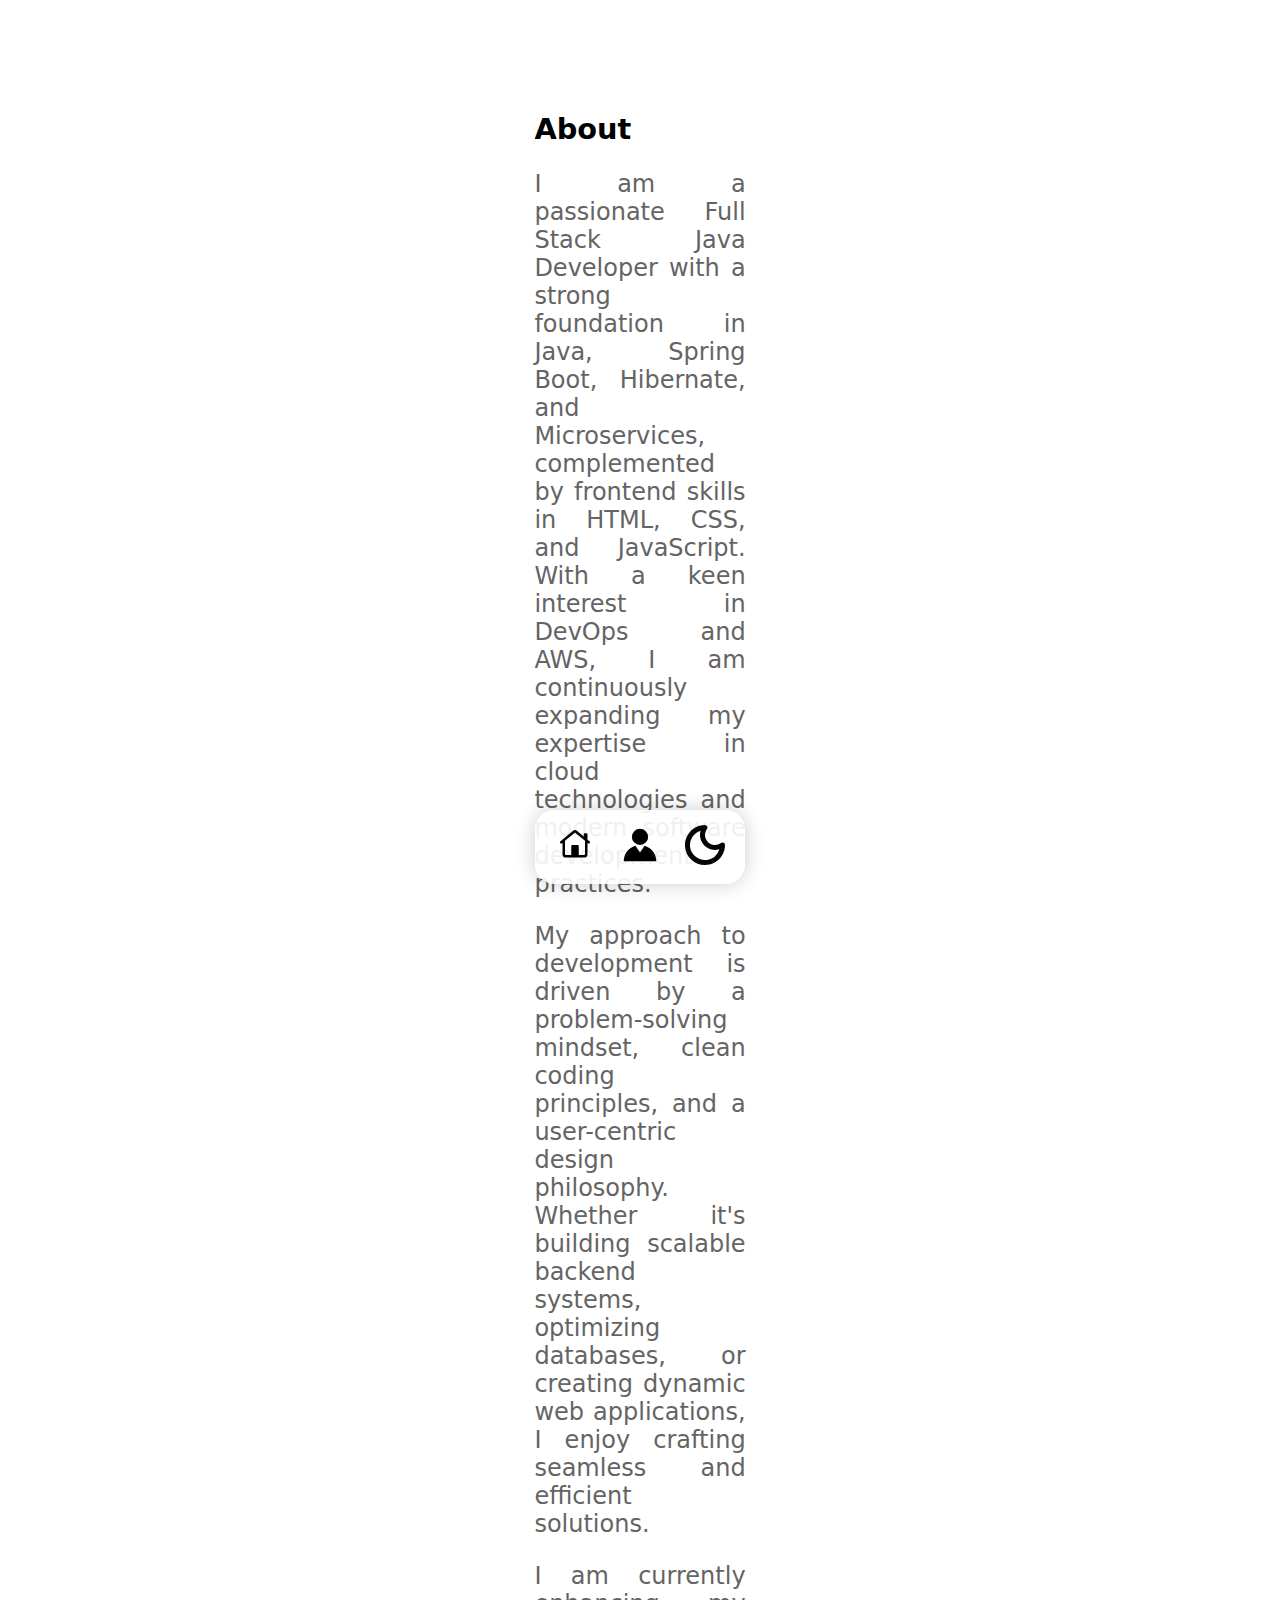
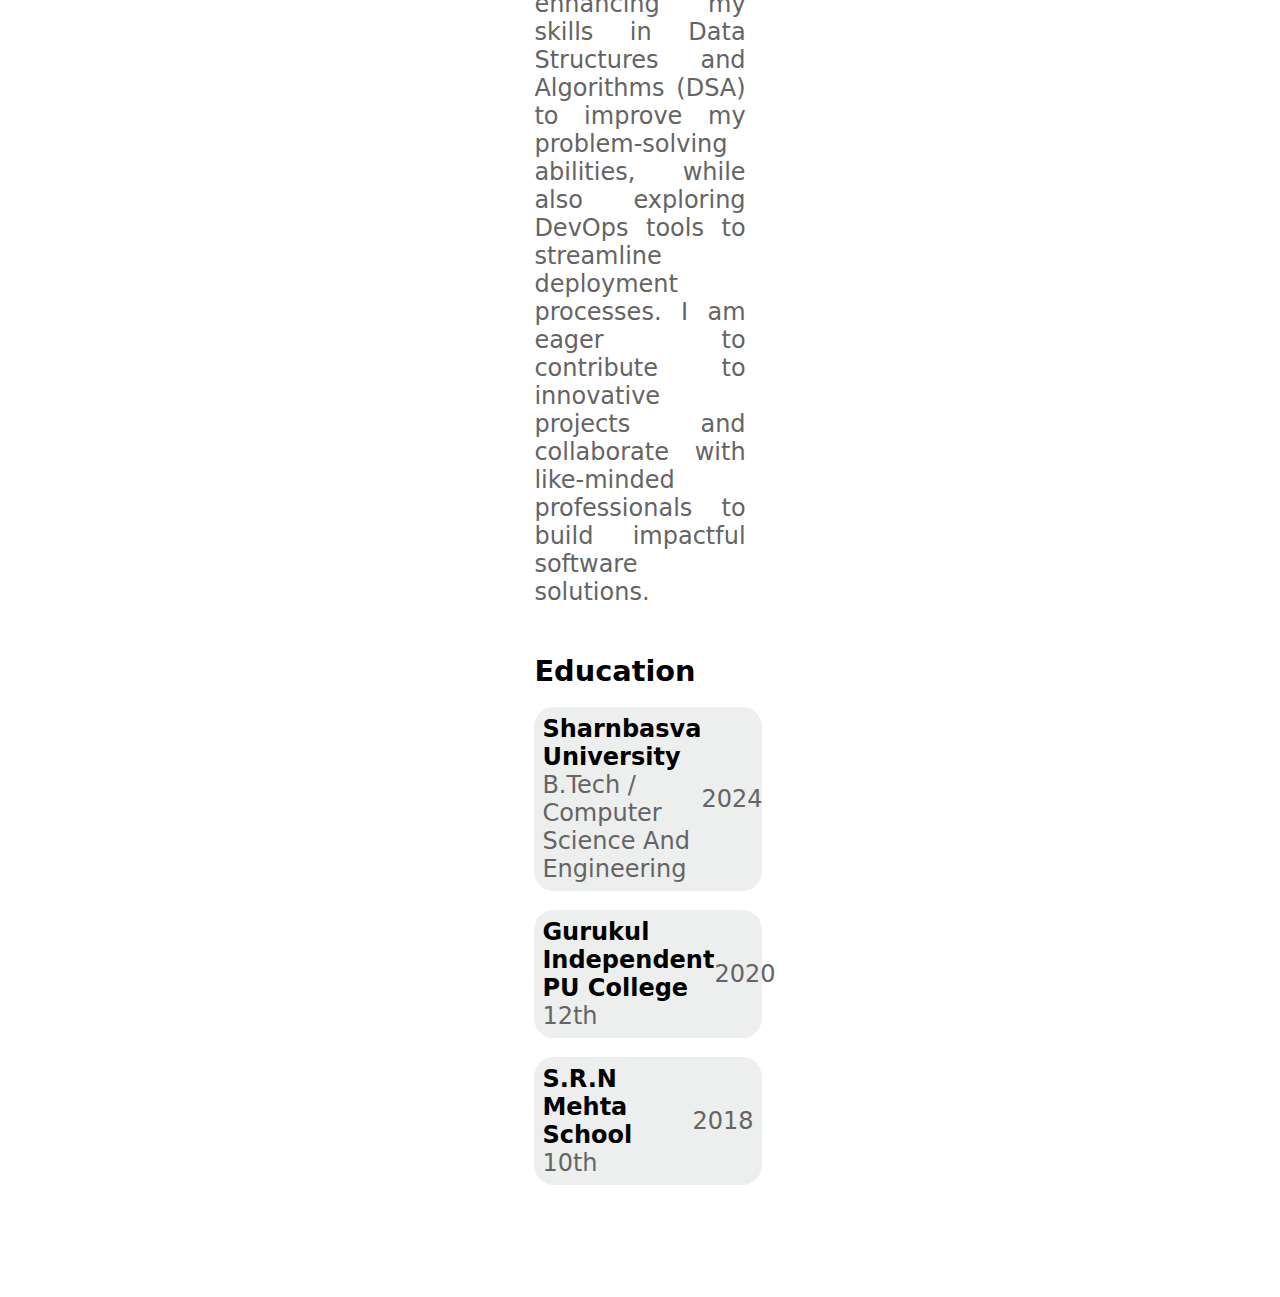
==== about.html @ 59294a97 "Seperateed the about section" ====
<!DOCTYPE html>
<html lang="en">
<head>
    <meta charset="UTF-8">
    <meta name="viewport" content="width=device-width, initial-scale=1.0">
    <title>About</title>
    <style>
        /*---------Body--------*/
    .body {
        margin: 7rem 25rem;
        font-family: ui-sans-serif, system-ui, sans-serif;
        padding: 0 10%;
        animation: blurIn 1s ease-out forwards;
    
    }

    @keyframes blurIn {
        from { filter: blur(10px); opacity: 0; }
        to { filter: blur(0); opacity: 1; }
    }

        /*-----------About--------------*/
        .about h1, .skillssection h1, .educationmain h1, .project h1, .contact h1 {
        font-size: 1.8rem;
        margin-top: 3rem;
        }
        .about p { text-align: justify; font-size: 150%; color: #656464; }

        /*-----------Education--------------*/
.educationdetails {
    display: flex;
    width: 100%;
    font-size: 1.5rem;
    background: #edefeefb;
    border-radius: 20px;
    color: #656464;
    padding: 0.5rem;
    transition: box-shadow 0.9s ease;
    align-items: center; /* Ensures vertical alignment */
    justify-content: space-between; /* Pushes content to opposite sides */
}
.educationdetails b {
    color: black; /* Ensures bold text is black */
}

.educationdetails:hover { box-shadow: 5px 10px 20px; cursor: pointer; }


        /*-----------Social--------------*/

.social {
    position: fixed;  /* Keeps it in the same place on the screen */
    bottom: 1rem; /* Adjust as needed to position it in the middle */
    left: 50%;
    transform: translateX(-50%);
    background-color: rgba(255, 255, 255, 0.9); /* Slight transparency */
    box-shadow: 0px 0px 20px rgba(0, 0, 0, 0.2);
    border-radius: 20px;
    padding: 10px 15px;
    display: flex;
    align-items: center;
    justify-content: center;
    gap: 15px;
    width: fit-content;
    z-index: 1000; /* Ensures it stays on top */
}

.social img {
    height: 40px;
    width: 40px;
    padding: 5px;
    transition: transform 0.3s ease-in-out;
}

.social img:hover {
    transform: scale(1.2);
}

.icon-container {
    position: relative;
    display: inline-block;
    text-align: center;
}

.tooltip {
    position: absolute;
    bottom: 120%; /* Moves text above the icon */
    left: 50%;
    transform: translateX(-50%);
    background-color: black;
    color: white;
    padding: 5px 10px;
    border-radius: 5px;
    font-size: 12px;
    white-space: nowrap;
    opacity: 0;
    transition: opacity 0.3s ease-in-out;
    pointer-events: none;
}

.icon-container:hover .tooltip {
    opacity: 1;
}
    </style>

</head>
<body>
    <main class="body">
        <!------------About Section-------------->
    <section class="about">
        <h1>About</h1>
        <p>I am a passionate Full Stack Java Developer with a strong foundation in Java, Spring Boot, Hibernate, and Microservices, complemented 
            by frontend skills in HTML, CSS, and JavaScript. With a keen interest in DevOps and AWS, I am continuously expanding my expertise in 
            cloud technologies and modern software development practices. 
        </p>
        <p>
            My approach to development is driven by a problem-solving mindset, clean coding principles, and a user-centric design philosophy. 
            Whether it's building scalable backend systems, optimizing databases, or creating dynamic web applications, I enjoy crafting seamless 
            and efficient solutions.
        </p>
        <p>
            I am currently enhancing my skills in Data Structures and Algorithms (DSA) to improve my problem-solving abilities, while also 
            exploring DevOps tools to streamline deployment processes. I am eager to contribute to innovative projects and collaborate with 
            like-minded professionals to build impactful software solutions.
        </p>
    </section>

 <!------------Education Section-------------->
 <section class="educationmain">
    <h1>Education</h1>
    <div class="educationdetails">
        <div><b>Sharnbasva University</b> <br> B.Tech / Computer Science And Engineering</div>
        <p>2024</p>
    </div><br>
    <div class="educationdetails">
        <div><b>Gurukul Independent PU College</b> <br> 12th</div>
        <p>2020</p>
    </div><br>
    <div class="educationdetails">
        <div><b>S.R.N Mehta School</b> <br> 10th</div>
        <p>2018</p>
    </div>
</section>

</main>

<!------------Social Section-------------->

<div class="social">
    <div class="icon-container"><a href="index.html"><div class="tooltip">Home</div><span><img src="Images/home.svg" alt="Home"></span></a></div>
    <div class="icon-container"><a href="about.html"><div class="tooltip">About</div><span><img src="Images/avatar.svg" alt="Home"></span></a></div>
    <div class="icon-container"><a href="#"><span><img src="Images/moon.svg" alt="Dark Mode"></span></a></div>

</div>

</body>
</html>
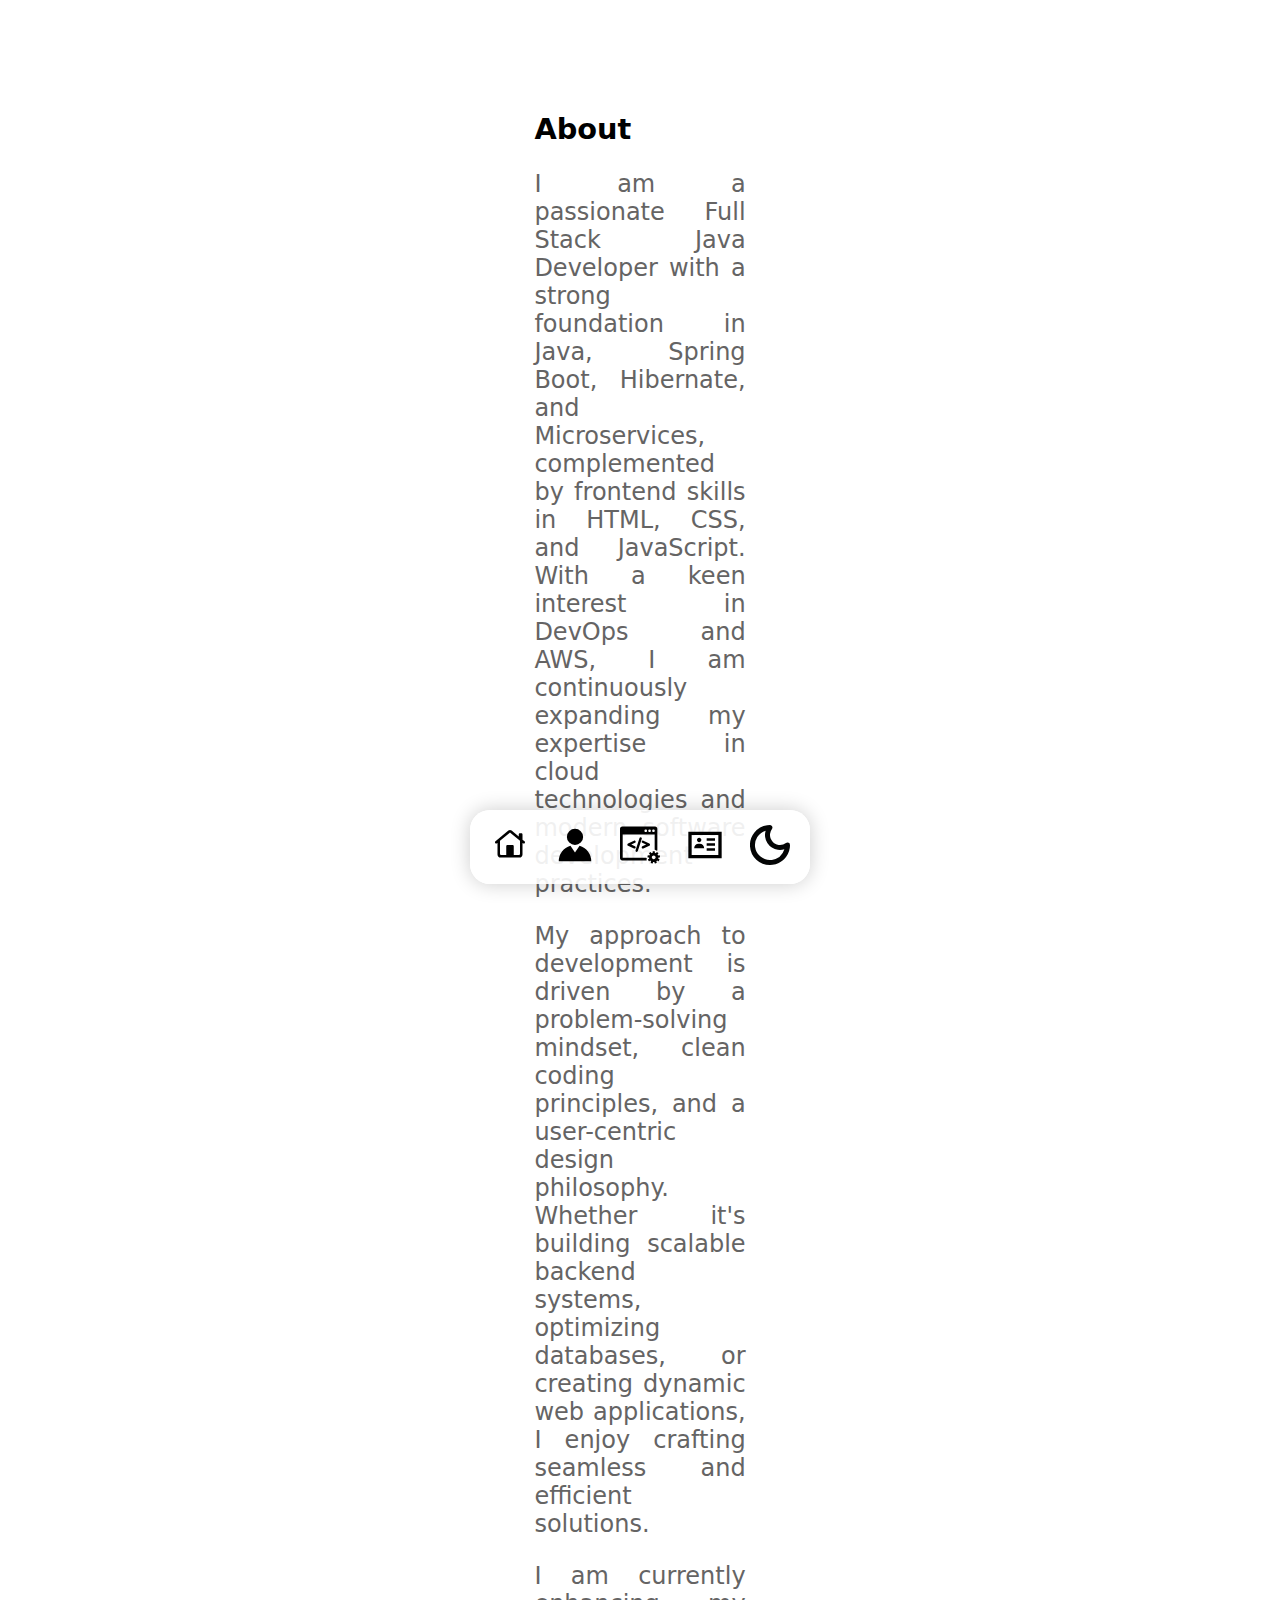
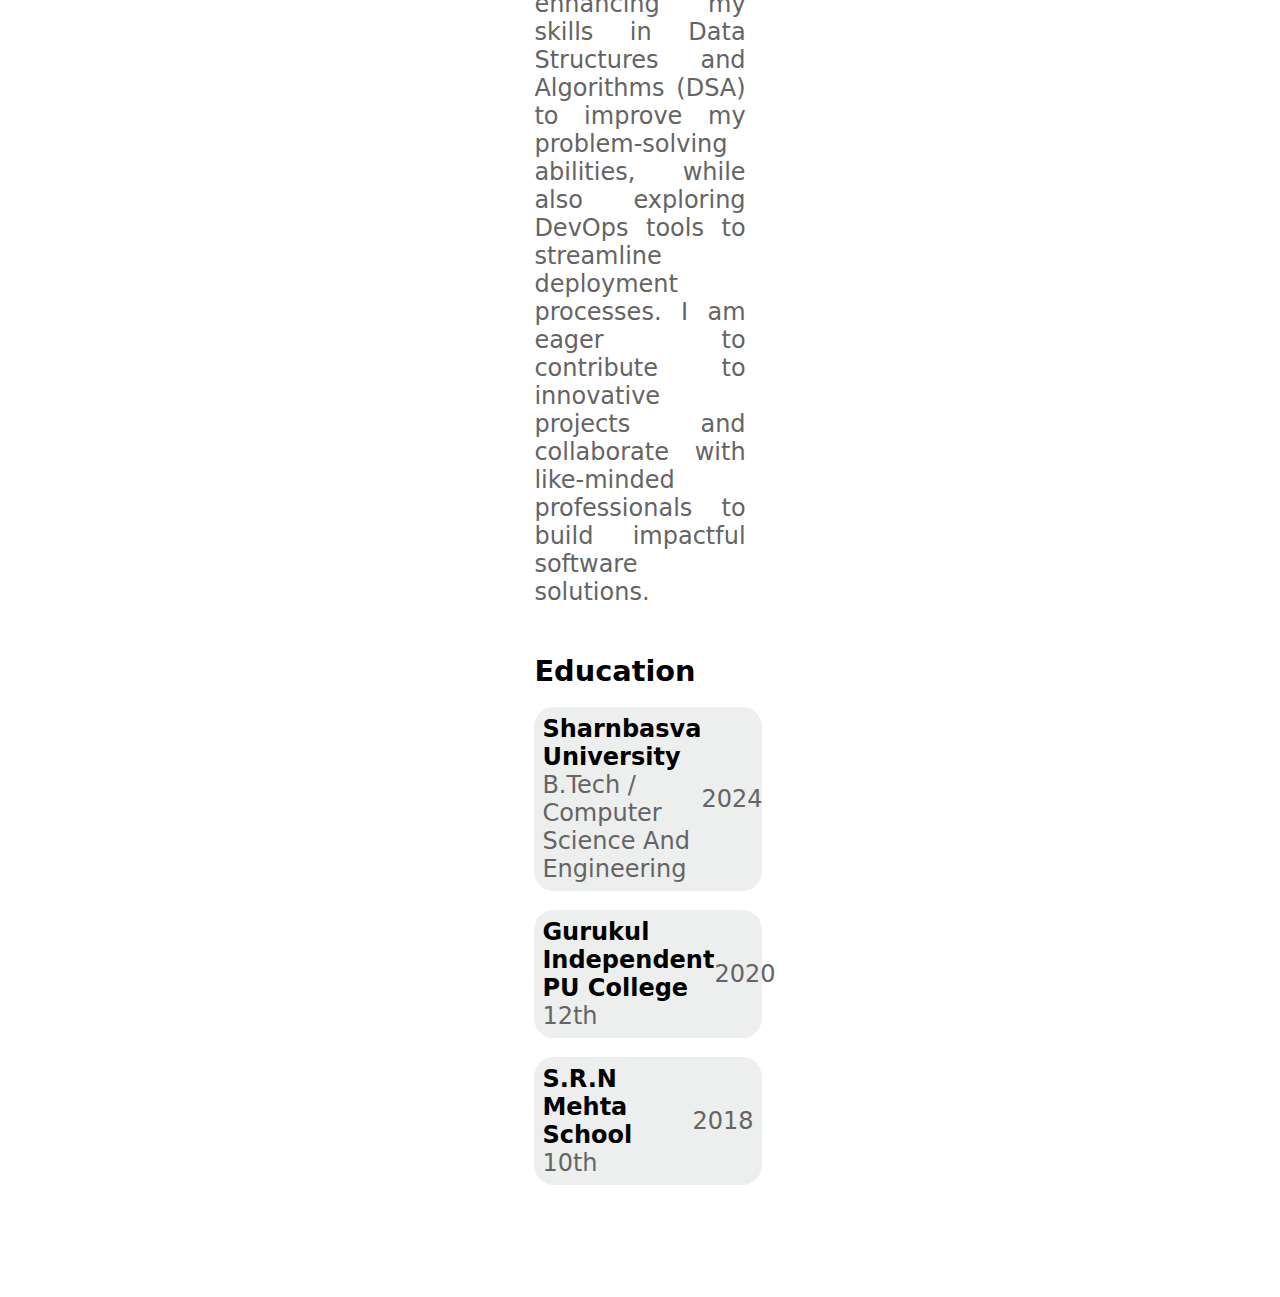
==== commit 36e270c2: "Contact Section Seperated" ====
--- a/about.html
+++ b/about.html
@@ -149,6 +149,8 @@
 <div class="social">
     <div class="icon-container"><a href="index.html"><div class="tooltip">Home</div><span><img src="Images/home.svg" alt="Home"></span></a></div>
     <div class="icon-container"><a href="about.html"><div class="tooltip">About</div><span><img src="Images/avatar.svg" alt="Home"></span></a></div>
+    <div class="icon-container"><a href="project.html"><div class="tooltip">Projects</div><span><img src="Images/projects.svg" alt="Home"></span></a></div>
+    <div class="icon-container"><a href="contact.html"><div class="tooltip">Contact</div><span><img src="Images/contact.svg" alt="Home"></span></a></div>
     <div class="icon-container"><a href="#"><span><img src="Images/moon.svg" alt="Dark Mode"></span></a></div>
 
 </div>
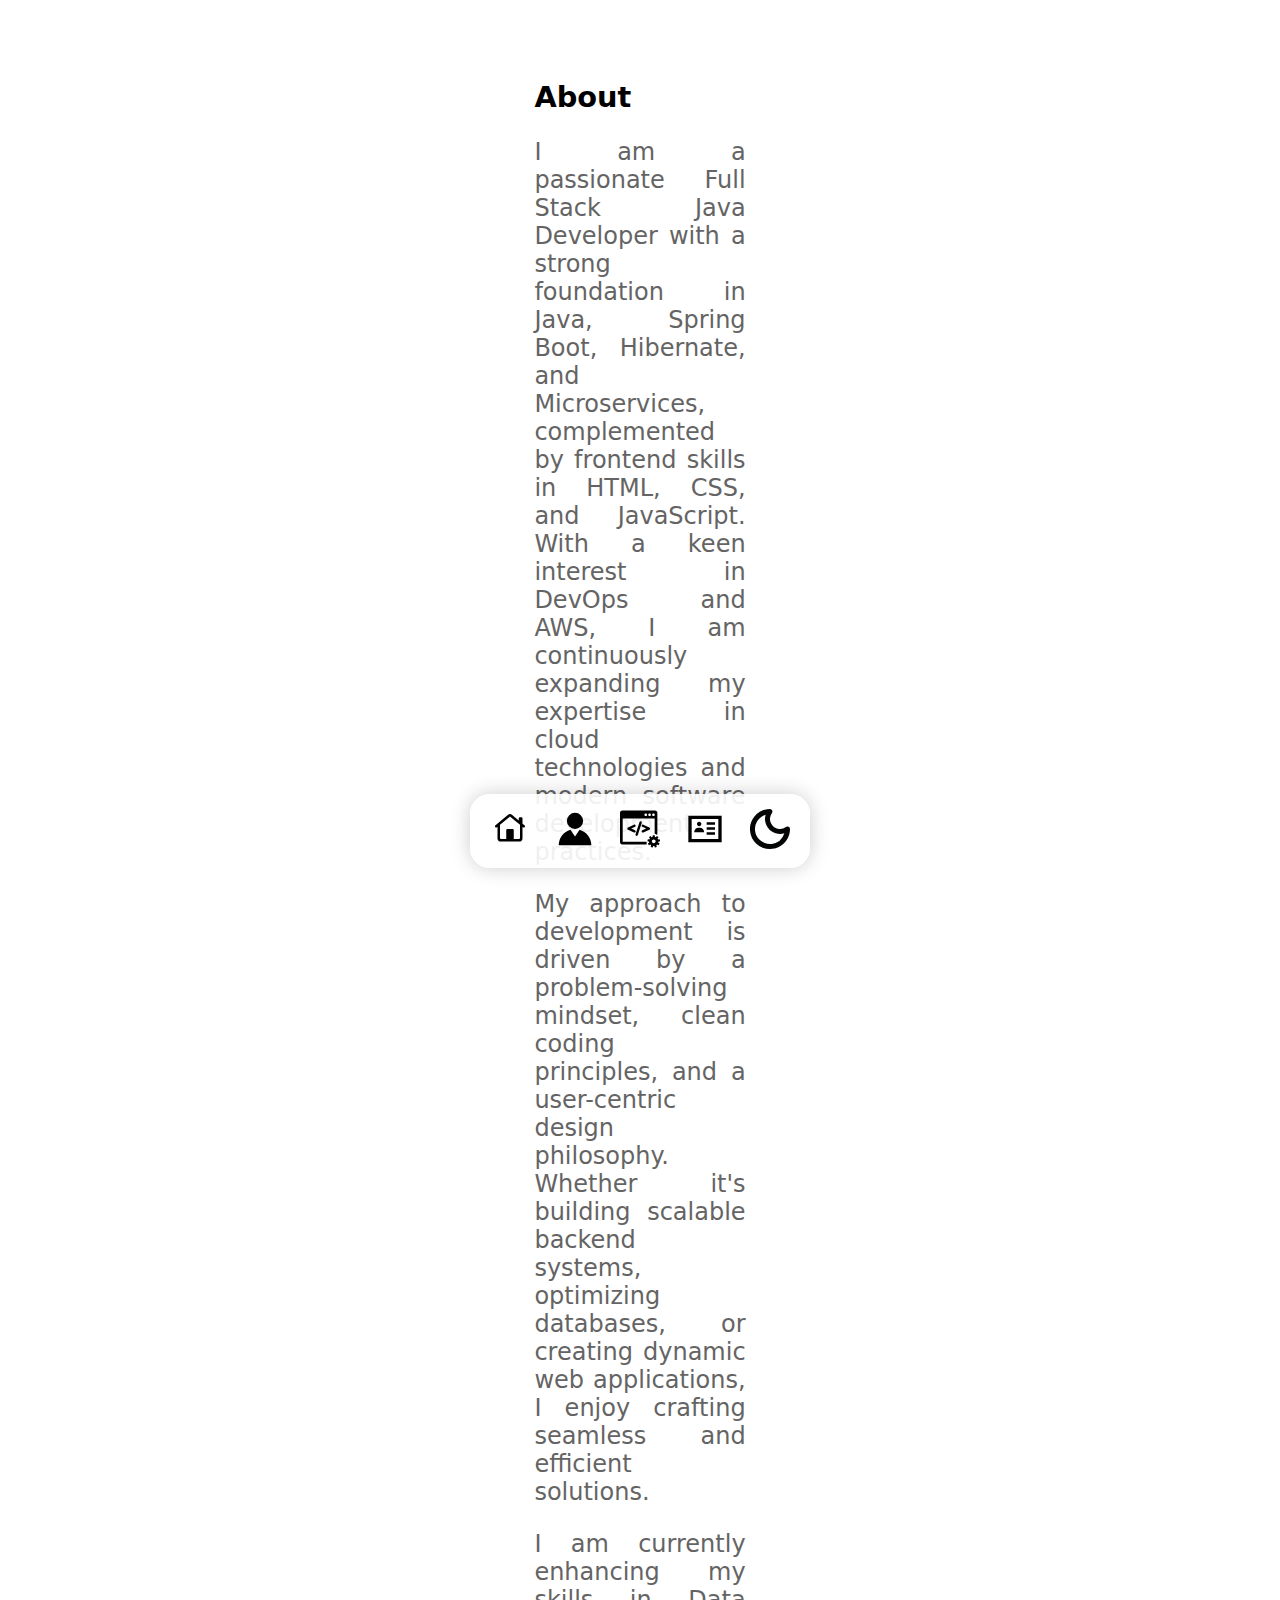
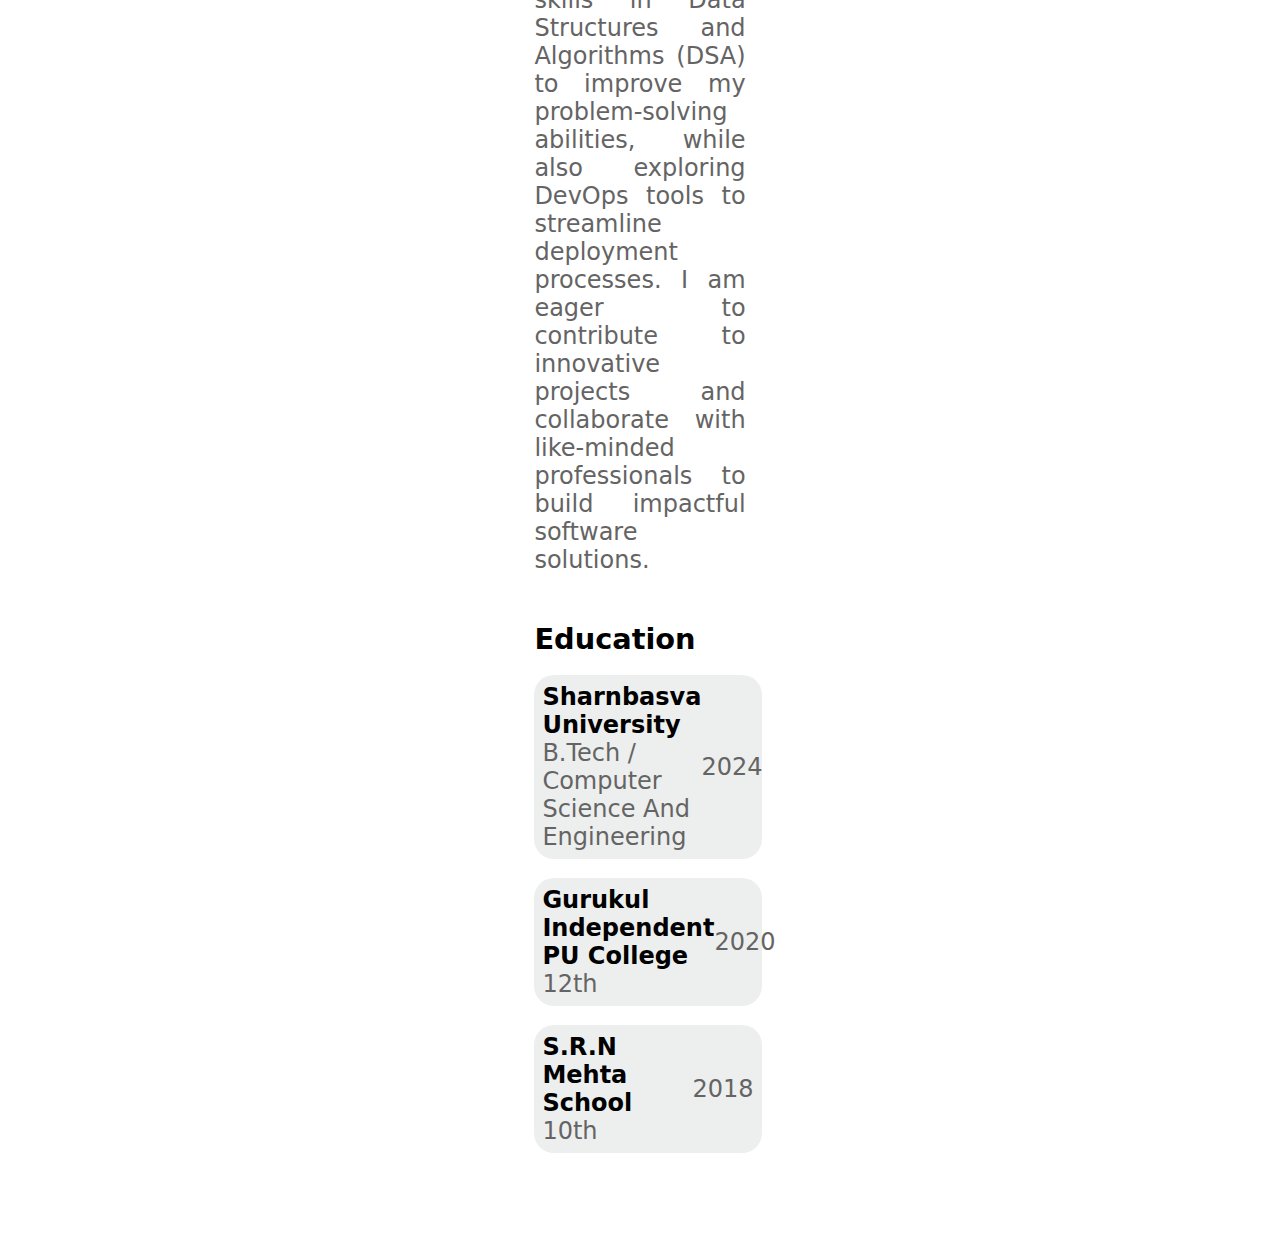
==== commit 2082ad2a: "Everything seperated in different pages" ====
--- a/about.html
+++ b/about.html
@@ -4,103 +4,9 @@
     <meta charset="UTF-8">
     <meta name="viewport" content="width=device-width, initial-scale=1.0">
     <title>About</title>
+    <link rel="stylesheet" href="style.css">
     <style>
-        /*---------Body--------*/
-    .body {
-        margin: 7rem 25rem;
-        font-family: ui-sans-serif, system-ui, sans-serif;
-        padding: 0 10%;
-        animation: blurIn 1s ease-out forwards;
-    
-    }
 
-    @keyframes blurIn {
-        from { filter: blur(10px); opacity: 0; }
-        to { filter: blur(0); opacity: 1; }
-    }
-
-        /*-----------About--------------*/
-        .about h1, .skillssection h1, .educationmain h1, .project h1, .contact h1 {
-        font-size: 1.8rem;
-        margin-top: 3rem;
-        }
-        .about p { text-align: justify; font-size: 150%; color: #656464; }
-
-        /*-----------Education--------------*/
-.educationdetails {
-    display: flex;
-    width: 100%;
-    font-size: 1.5rem;
-    background: #edefeefb;
-    border-radius: 20px;
-    color: #656464;
-    padding: 0.5rem;
-    transition: box-shadow 0.9s ease;
-    align-items: center; /* Ensures vertical alignment */
-    justify-content: space-between; /* Pushes content to opposite sides */
-}
-.educationdetails b {
-    color: black; /* Ensures bold text is black */
-}
-
-.educationdetails:hover { box-shadow: 5px 10px 20px; cursor: pointer; }
-
-
-        /*-----------Social--------------*/
-
-.social {
-    position: fixed;  /* Keeps it in the same place on the screen */
-    bottom: 1rem; /* Adjust as needed to position it in the middle */
-    left: 50%;
-    transform: translateX(-50%);
-    background-color: rgba(255, 255, 255, 0.9); /* Slight transparency */
-    box-shadow: 0px 0px 20px rgba(0, 0, 0, 0.2);
-    border-radius: 20px;
-    padding: 10px 15px;
-    display: flex;
-    align-items: center;
-    justify-content: center;
-    gap: 15px;
-    width: fit-content;
-    z-index: 1000; /* Ensures it stays on top */
-}
-
-.social img {
-    height: 40px;
-    width: 40px;
-    padding: 5px;
-    transition: transform 0.3s ease-in-out;
-}
-
-.social img:hover {
-    transform: scale(1.2);
-}
-
-.icon-container {
-    position: relative;
-    display: inline-block;
-    text-align: center;
-}
-
-.tooltip {
-    position: absolute;
-    bottom: 120%; /* Moves text above the icon */
-    left: 50%;
-    transform: translateX(-50%);
-    background-color: black;
-    color: white;
-    padding: 5px 10px;
-    border-radius: 5px;
-    font-size: 12px;
-    white-space: nowrap;
-    opacity: 0;
-    transition: opacity 0.3s ease-in-out;
-    pointer-events: none;
-}
-
-.icon-container:hover .tooltip {
-    opacity: 1;
-}
     </style>
 
 </head>
@@ -144,16 +50,10 @@
 
 </main>
 
-<!------------Social Section-------------->
+<!-- Placeholder for the footer -->
+<div id="footer-placeholder"></div>
 
-<div class="social">
-    <div class="icon-container"><a href="index.html"><div class="tooltip">Home</div><span><img src="Images/home.svg" alt="Home"></span></a></div>
-    <div class="icon-container"><a href="about.html"><div class="tooltip">About</div><span><img src="Images/avatar.svg" alt="Home"></span></a></div>
-    <div class="icon-container"><a href="project.html"><div class="tooltip">Projects</div><span><img src="Images/projects.svg" alt="Home"></span></a></div>
-    <div class="icon-container"><a href="contact.html"><div class="tooltip">Contact</div><span><img src="Images/contact.svg" alt="Home"></span></a></div>
-    <div class="icon-container"><a href="#"><span><img src="Images/moon.svg" alt="Dark Mode"></span></a></div>
-
-</div>
+<script src="script.js"></script>
 
 </body>
 </html>--- a/style.css
+++ b/style.css
@@ -0,0 +1,478 @@
+/*-----------General styling--------------*/
+.body {
+    margin: 5rem 25rem;
+    font-family: ui-sans-serif, system-ui, sans-serif;
+    padding: 0 10%;
+    animation: blurIn 1s ease-out forwards;
+    
+}
+
+@keyframes blurIn {
+    from { filter: blur(10px); opacity: 0; }
+    to { filter: blur(0); opacity: 1; }
+}
+
+/*-----------Basic Info and Profile--------------*/
+#information {
+    display: flex;
+    flex-wrap: wrap;
+    align-items: center;
+}
+
+.personalinfo { flex: 1 1 60%; }
+.personalinfo h1 { color: black; font-size: 4rem; }
+.personalinfo p { margin-top: -2rem; color: #656464; font-size: 1.5rem;}
+
+#profilediv {
+    flex: 1 1 30%;
+    text-align: center;
+}
+
+#profilediv img {
+    width: 16rem;
+    border-radius: 50%;
+    border: 8px solid black;
+    box-shadow: 0 0 2rem black;
+    transition: transform 0.9s ease;
+    cursor: pointer;
+}
+
+#profilediv img:hover { transform: scale(1.1); }
+
+
+        /*-----------About--------------*/
+        .about h1, .skillssection h1, .educationmain h1, .project h1, .contact h1 {
+            font-size: 1.8rem;
+            margin-top: 3rem;
+            }
+            .about p { text-align: justify; font-size: 150%; color: #656464; }
+    
+            /*-----------Education--------------*/
+    .educationdetails {
+        display: flex;
+        width: 100%;
+        font-size: 1.5rem;
+        background: #edefeefb;
+        border-radius: 20px;
+        color: #656464;
+        padding: 0.5rem;
+        transition: box-shadow 0.9s ease;
+        align-items: center; /* Ensures vertical alignment */
+        justify-content: space-between; /* Pushes content to opposite sides */
+    }
+    .educationdetails b {
+        color: black; /* Ensures bold text is black */
+    }
+    
+    .educationdetails:hover { box-shadow: 5px 10px 20px; cursor: pointer; }
+    
+
+/*-----------Link Section--------------*/
+
+.linkdiv {
+    margin-left: 2%;
+    display: flex;
+    gap: 2rem;
+}
+
+.linkdiv div {
+    gap: 0.5rem;
+    padding: 0.5%;
+    text-align: center;
+    background-color: rgb(213, 218, 219);
+    border-radius: 15px;
+    display: flex;
+    transition: transform 0.5s ease, background 0.5s ease;
+    cursor: pointer;
+}
+
+.linkdiv div:hover {
+    transform: scale(1.1);
+}
+
+.linkdiv img { width: 3rem; }
+.linkdiv span { align-content: center; font-weight: bold; padding: 0.5rem;}
+
+
+/*-----------Moto Section--------------*/
+#moto{
+    margin-top: 10%;
+}
+.motoinfo { flex: 1 1 60%; }
+.motoinfo h1 { color: black; font-size: 4rem; }
+.motoinfo p { margin-top: -2rem; color: #656464; font-size: 2rem;text-align: center;}
+
+/*-----------Skills--------------*/
+
+.skillssection{margin-top: 6%; text-align: center;}
+.skillssection h1{
+    font-size: 2.5rem;
+}
+.skillsdiv {
+    margin-top: 5%;
+    width: fit-content;
+    display: flex;
+    flex-wrap: wrap;
+    justify-content: center;
+    gap: 0.6rem;
+}
+.skillscontainer{
+    margin-left: 10rem;
+    margin-right: 10rem;
+}
+
+.skillsdiv div {
+    padding: 0.5rem;
+    gap: 0.5rem;
+    text-align: center;
+    border: 0.1rem solid rgb(104, 108, 109);
+    border-radius: 20px;
+    display: flex;
+    background: rgb(213, 218, 219);
+    transition: transform 0.5s ease, background 0.5s ease;
+    cursor: pointer;
+   
+}
+
+.skillsdiv div:hover {
+    background: rgb(96, 98, 99);
+    transform: scale(1.1);
+    color: white;
+}
+
+.skillsdiv img { width: 3rem; }
+.skillsdiv span { align-content: center;  font-size: 1.4rem;  }
+
+/*-----------Social--------------*/
+
+.social {
+    position: fixed;  /* Keeps it in the same place on the screen */
+    bottom: 2rem;    
+    left: 50%;
+    transform: translateX(-50%);
+    background-color: rgba(255, 255, 255, 0.9); /* Slight transparency */
+    box-shadow: 0px 0px 20px rgba(0, 0, 0, 0.2);
+    border-radius: 20px;
+    padding: 10px 15px;
+    display: flex;
+    gap: 15px;
+    width: fit-content;
+    z-index: 1000; /* Ensures it stays on top */
+}
+
+.social img {
+    height: 40px;
+    width: 40px;
+    padding: 5px;
+    transition: transform 0.3s ease-in-out;
+}
+
+.social img:hover {
+    transform: scale(1.2);
+}
+
+.icon-container {
+    position: relative;
+    display: inline-block;
+    text-align: center;
+}
+
+.tooltip {
+    position: absolute;
+    bottom: 120%; /* Moves text above the icon */
+    left: 50%;
+    transform: translateX(-50%);
+    background-color: black;
+    color: white;
+    padding: 5px 10px;
+    border-radius: 5px;
+    font-size: 12px;
+    white-space: nowrap;
+    opacity: 0;
+    transition: opacity 0.3s ease-in-out;
+    pointer-events: none;
+}
+
+.icon-container:hover .tooltip {
+    opacity: 1;
+}
+
+
+        /*-----------Project--------------*/
+        .card-container {
+            display: flex;
+            flex-wrap: wrap;
+            justify-content: center;
+            gap: 20px;
+        }
+        
+        .card {
+            background: #fff;
+            border-radius: 10px;
+            box-shadow: 0 4px 8px rgba(0, 0, 0, 0.1);
+            overflow: hidden;
+            width: 400px;
+            transition: transform 0.9s ease;
+        }
+        
+        .card img { width: 100%; height: 40%; display: block; }
+        .card img:hover { transform: scale(1.05); cursor: pointer; }
+        
+        .card-content { padding: 15px; text-align: center; }
+        .card-content h3 { text-align: left; margin-bottom: 10px; font-size: 1.6rem; }
+        .card-content p { font-size: 20px; color: #666; text-align: left; }
+        
+        .skill {
+            font-size: 1.3rem;
+            padding: 0.5rem;
+            background: #ebebeb;
+            border-radius: 10px;
+            width: fit-content;
+        }
+        
+        .card-content div { display: flex; justify-content: space-evenly; }
+        
+        .website {
+            display: flex;
+            margin: 0 22px 10px;
+            font-size: 1.3rem;
+            padding: 0.5rem;
+            background: #ebebeb;
+            border-radius: 10px;
+            width: fit-content;
+            align-items: center;
+        }
+        .website img { width: 1.7rem; height: 1.7rem; }
+
+/*-----------Contact--------------*/
+.contact-container {
+    margin-top: 3rem;
+    background: #fff;
+    padding: 20px;
+    width: 95%;
+    border-radius: 10px;
+    box-shadow: 0 4px 8px rgba(0, 0, 0, 0.1);
+    text-align: center;
+    margin-bottom: 10%;
+}
+
+.input-group {
+    padding: 1%;
+    display: flex;
+    margin-bottom: 15px;
+}
+
+.input-group input, textarea {
+    width: 95%;
+    padding: 10px;
+    border: 1px solid #ccc;
+    border-radius: 5px;
+    font-size: 16px;
+}
+
+button {
+    width: 100%;
+    padding: 12px;
+    background: #007bff;
+    border: none;
+    border-radius: 5px;
+    color: white;
+    font-size: 16px;
+    cursor: pointer;
+}
+
+button:hover { background: #0056b3; }
+
+/*-----------Footer--------------*/
+
+.fixed-footer {
+    position: fixed;
+    bottom: 0;
+    left: 0;
+    width: 100%;
+    color: white;
+    padding: 10px 20px;
+    text-align: center;
+    z-index: 1000;
+}
+
+/*Responsive Design*/
+
+/* Tablets (768px - 1024px) */
+@media screen and (max-width: 1024px) {
+    .body {
+        margin: 2rem 5%;
+        padding: 0 5%;
+        margin-bottom: 5rem;
+    }
+
+    /* Profile Section */
+    #information {
+        flex-direction: column;
+        text-align: center;
+    }
+
+    .personalinfo {
+        text-align: center;
+    }
+
+    .personalinfo h1 {
+        font-size: 3rem;
+    }
+
+    .personalinfo p {
+        font-size: 1.5rem;
+    }
+
+    #profilediv img {
+        width: 12rem;
+    }
+
+    /* Skills Section */
+    .skillsdiv {
+        flex-wrap: wrap;
+        gap: 10px;
+        justify-content: center;
+    }
+
+    .skillsdiv div {
+        padding: 1%;
+        width: 40%;
+    }
+
+    /* Education Section */
+    .educationdetails {
+        flex-direction: column;
+        text-align: center;
+        padding: 1rem;
+        font-size: 1.3rem;
+    }
+
+    /* Project Section */
+    .card-container {
+        flex-direction: column;
+        align-items: center;
+    }
+
+    .card {
+        width: 90%;
+    }
+
+    /* Social Icons */
+    .social {
+        position: fixed;
+        left: 50%;
+        transform: translateX(-50%);
+        padding: 8px;
+        gap: 10px;
+    }
+
+    .social img {
+        height: 35px;
+        width: 35px;
+    }
+
+    /* Contact Section */
+    .contact-container {
+        width: 100%;
+        padding: 15px;
+    }
+
+    .input-group {
+        flex-direction: column;
+    }
+
+    .input-group input, textarea {
+        font-size: 14px;
+    }
+
+    button {
+        font-size: 14px;
+        padding: 10px;
+    }
+}
+
+/* Responsive Design for Mobile Screens (320px - 767px) */
+@media screen and (max-width: 767px) {
+    .body {
+        margin-left: 1rem;
+        padding: 0 5%;
+        margin-right: 2rem;
+        margin-bottom: 5rem;
+    }
+
+    #information {
+        flex-direction: column;
+        text-align: center;
+    }
+
+    .personalinfo {
+        flex: 1 1 100%;
+    }
+
+    .personalinfo h1 {
+        font-size: 2.5rem;
+    }
+
+    .personalinfo p {
+        font-size: 1.4rem;
+        margin-top: -1rem;
+    }
+
+    #profilediv {
+        flex: 1 1 100%;
+        margin-top: 1rem;
+    }
+
+    #profilediv img {
+        width: 12rem;
+    }
+
+    /* Skills Section */
+    .skillscontainer{
+        margin-left: 0.1px;
+        margin-right: 0.1px;
+    }
+    .skillsdiv {
+        flex-wrap: wrap;
+        gap: 10px;
+        justify-content: center;
+    }
+
+    .skillsdiv div {
+        gap: 0.1rem;
+        padding: 1%;
+        width: 40%;
+    }
+
+    .educationdetails {
+        flex-direction: column;
+        text-align: center;
+        padding: 1rem;
+    }
+
+    .card-container {
+        flex-direction: column;
+        align-items: center;
+    }
+
+    .card {
+        width: 100%;
+    }
+
+    .contact-container {
+        width: 100%;
+        padding: 15px;
+    }
+
+    .input-group {
+        flex-direction: column;
+    }
+
+    .social {
+        position: fixed;
+        margin-bottom: 0rem;
+        display: flex;
+        justify-content: center;
+    }
+}
